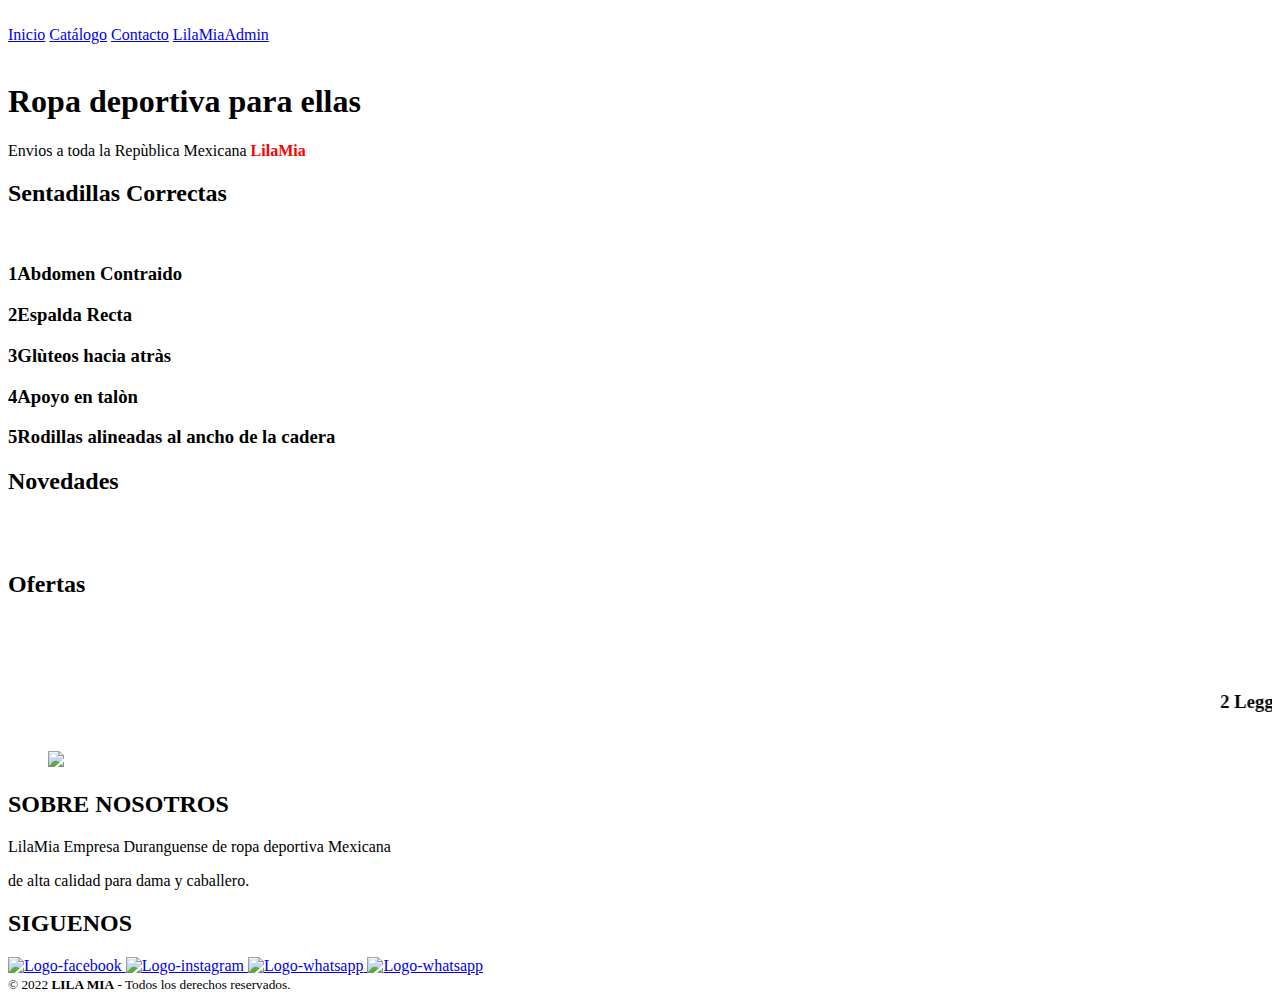
==== index.html @ f82f2491 "Add files via upload" ====
<!DOCTYPE html>
<html lang="es">
<head>
    <meta charset="UTF-8">
    <meta http-equiv="X-UA-Compatible" content="IE=edge">
    <meta name="viewport" content="width=device-width, initial-scale=1.0">
    <title>LilaMia</title>
    <link rel="icon" href="imgI/logonegro.jpg">
    <link rel="stylesheet" href="css/estilos.css">
    <link href='https://unpkg.com/boxicons@2.0.7/css/boxicons.min.css' rel='stylesheet'>
    <link rel="preconnect" href="https://fonts.googleapis.com">
<link rel="preconnect" href="https://fonts.gstatic.com" crossorigin>
<link href="https://fonts.googleapis.com/css2?family=Open+Sans:wght@300;400;700&display=swap" rel="stylesheet">
</head>
<body>
    <header class="header" id="inicio">
        <img src="imgI/burger.svg" alt="" class="burger">
        <nav class="menu-navegacion">
              <a href="#Inicio-LilaMia" class="active">Inicio</a>
			  <a href="cat2.html">Catálogo</a>
			  <a href="contacto.html">Contacto</a>
			  <a href="../micarrito/LilaMiaadmin/index.html">LilaMiaAdmin</a>
			  
        </nav>
        <div class="contenedor head">
            <img id="logo" src="imgI/LM.png" alt="">
            <h1 class="titulo">Ropa deportiva para ellas</h1>
            <p class="copy">Envios a toda la Repùblica Mexicana <font color="red"><b>LilaMia</b></font></p>
        </div>
    </header>

    <main>
        <section class="contenedor" id="servicio">
            <h2 class="subtitulo">Sentadillas Correctas</h2>
            <div class="contenedor-servicio">
                <img src="imgI/sentadillas.jpg" alt="">
                <div class="checklist-servicio">
                    <div class="service">
                        <h3 class="n-service"><Span class="number">1</Span>Abdomen Contraido</h3>
                        <p>
                        </p>
                    </div>
                    <div class="service">
                        <h3 class="n-service"><Span class="number">2</Span>Espalda Recta</h3>
                        <p>
                        </p>
                    </div>
                    <div class="service">
                        <h3 class="n-service"><Span class="number">3</Span>Glùteos hacia atràs</h3>
                        <p></p>
                    </div>
                    <div class="service">
                        <h3 class="n-service"><Span class="number">4</Span>Apoyo en talòn</h3>
                        <p></p>
                    </div>
                    <div class="service">
                        <h3 class="n-service"><Span class="number">5</Span>Rodillas alineadas al ancho de la cadera</h3>
                        <p></p>
                    </div>
                </div>
            </div>
        </section>
        <section class="gallery" id="portafolio">
            <div class="contenedor">
                <h2 class="subtitulo">Novedades</h2>
                <div class="contenedor-galeria">
                    <img src="imgI/uno.jpg" alt="" class="img-galeria">
                    <img src="imgI/dos.jpg" alt="" class="img-galeria">
                    <img src="imgI/tres.jpg" alt="" class="img-galeria">
                    <img src="imgI/cuatro.jpg" alt="" class="img-galeria">
                    <img src="imgI/cinco.jpg" alt="" class="img-galeria">
                    <img src="imgI/seis.jpg" alt="" class="img-galeria">
                </div>
            </div>
        </section>
        <section class="imagen-light">
            <img src="img/close.svg" alt="" class="close">
            <img src="" alt="" class="agregar-imagen">
        </section>
   
        <section class="contenedor" id="expertos">
            <h2 class="subtitulo">Ofertas</h2>
            <section class="experts">
                <div class="cont-expert">
                    <img src="imgI/promo1.jpg" alt="">
                </div>
                <div class="cont-expert">
                    <img src="imgI/promocion1.jpg" alt="">
                </div>
                <div class="cont-expert">
                    <img src="imgI/promo2.png" alt="">
                </div>
                <marquee><h3 class="n-expert">2 Leggins por $549 </h3></marquee>
                
            </section>
            
        </section>
    </main>


   <!--Pie de pagina-->
   <footer id="pie-pagina">
        <div id="grupo1">
         <div id="box">
             <figure>
              <img id="logo2" src="imgI/logonegro.jpg">
             </figure>
         </div>
<div id="box2">
    <h2> SOBRE NOSOTROS</h2>
    <p>LilaMia Empresa Duranguense de ropa deportiva Mexicana</p>
     <p>de alta calidad para dama y caballero.</p>
</div>
    <div id="box3">
    <h2>SIGUENOS</h2>
<div id="red-social">
<a href="https://www.facebook.com/lilamiadgo">
 <img src="icons/facebook.png" alt="Logo-facebook">
</a>
<a href="https://www.instagram.com/lilamiadgo/">
 <img src="icons/insta.png" alt="Logo-instagram"> 
</a>
<a href="https://wa.me/6182247548?text=Hola,%20quiero%20saber%20más%20sobre%20tus%20servicios">
<img src="icons/whatsapp.png" alt="Logo-whatsapp"> 
</a>
<a href="https://www.tiktok.com/@lilamiadgo?_t=8XL7E97BRmg&_r=1">
<img src="icons/tik-tok.png" alt="Logo-whatsapp"> 
</a>
</div>
</div>
</div>
<div id="grupo2">
<small>&copy; 2022 <b>LILA MIA</b> - Todos los derechos reservados.</small>
</div>
</footer>


   
    
    <script src="js/menu.js"></script>
    <script src="js/lightbox.js"></script>
    
</body>
</html>
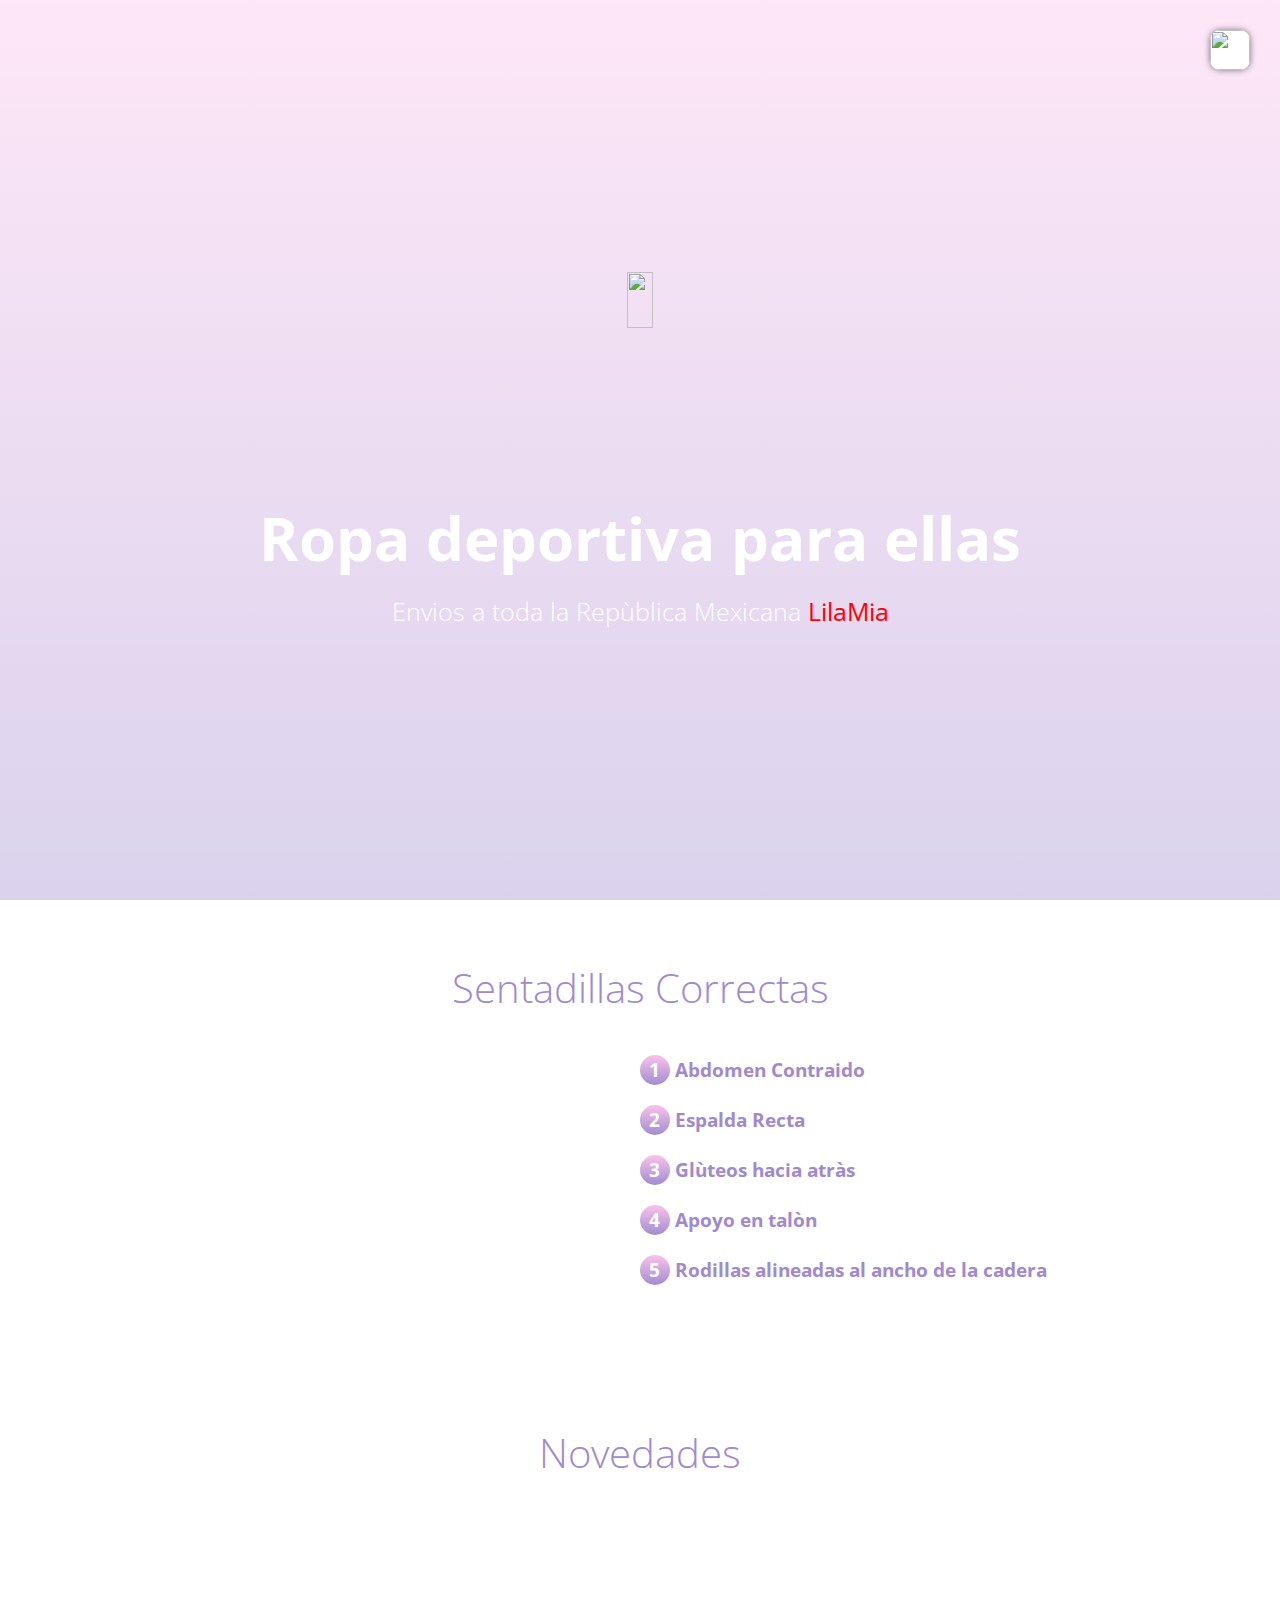
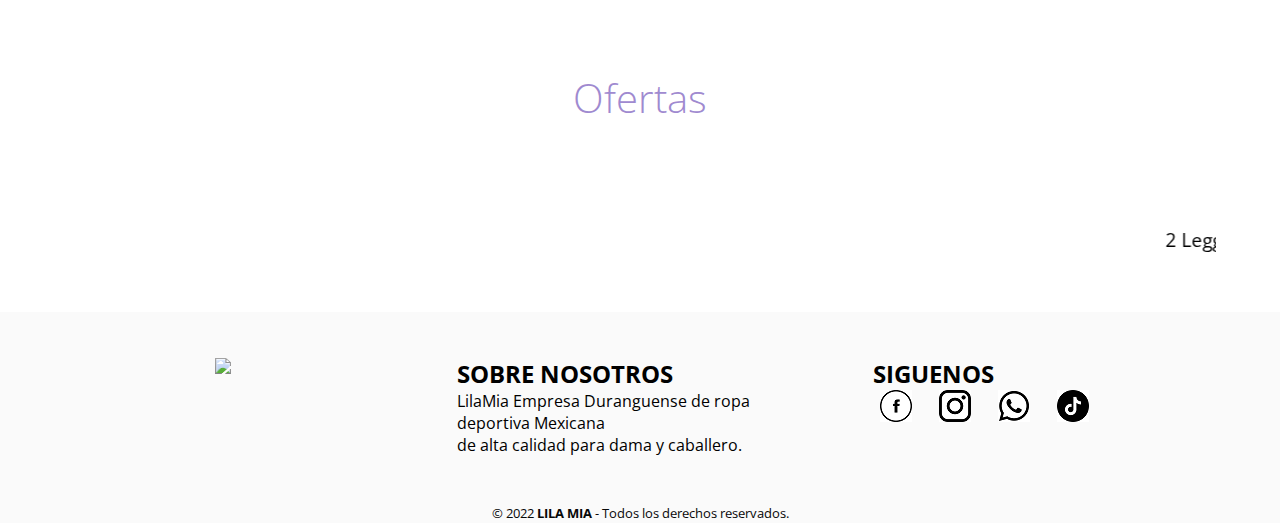
==== commit 01d835a4: "Add files via upload" ====
--- a/index.html
+++ b/index.html
@@ -23,7 +23,7 @@
 			  
         </nav>
         <div class="contenedor head">
-            <img id="logo" src="imgI/LM.png" alt="">
+            <img class="logo2" src="imgI/LM.png" alt="">
             <h1 class="titulo">Ropa deportiva para ellas</h1>
             <p class="copy">Envios a toda la Repùblica Mexicana <font color="red"><b>LilaMia</b></font></p>
         </div>
--- a/css/estilos.css
+++ b/css/estilos.css
@@ -0,0 +1,492 @@
+*{
+    margin: 0;
+    padding: 0;
+    box-sizing: border-box;
+}
+
+
+:root{
+    scroll-behavior: smooth;
+}
+
+body{
+    font-family: 'Open Sans', sans-serif;
+}
+
+.contenedor{
+    width: 90%;
+    max-width: 1200px;
+    overflow: hidden;
+    margin: auto;
+    padding: 60px 0;
+}
+.logo2{
+    width: 200px;
+    height: 120px;
+    cursor: pointer;
+    top: 75px;
+    right: 30px;
+}
+
+header{
+    height: 100vh;
+    background-image: linear-gradient(to top, rgba(161, 140, 209, 0.39) 0%, rgba(251, 194, 235, 0.4) 100%),
+    url(../imgI/banner1.png);
+    background-repeat: no-repeat;
+    background-size: cover;
+    background-attachment: fixed;
+    background-position: center;
+}
+
+
+.head{
+    text-align: center;
+    padding: 0;
+    height: 100%;
+    display: flex;
+    justify-content: center;
+    align-items: center;
+    flex-direction: column;
+    color: #ffffff;
+}
+
+.burger{
+    position: fixed;
+    top: 30px;
+    right: 30px;
+    background: #ffffff;
+    width: 40px;
+    height: 40px;
+    cursor: pointer;
+    border-radius: 10px;
+    box-shadow: 0 0 6px rgba(0, 0, 0, .5);
+}
+
+.menu-navegacion{
+    position: fixed;
+    top: 0;
+    right: 0;
+    width: 20vw;
+    cursor: pointer;
+    border-radius: 10px;
+    box-shadow: 0 0 6px rgba(0, 0, 0, .5);
+}
+
+.menu-navegacion{
+    position: fixed;
+    top: 0;
+    right: 0;
+    width: 20vw;
+    height: 100%;
+    background-image: linear-gradient(135deg, #667eea 0%, #764ba2 100%);
+    display: flex;
+    flex-direction: column;
+    justify-content: space-evenly;
+    align-items: center;
+    transition: transform .3s ease-in-out;
+    transform: translate(110%);
+    box-shadow: 0 0 6px rgba(0, 0, 0, .5);
+}
+
+.spread{
+    transform: translate(0);
+}
+
+.menu-navegacion a{
+    color: #fff;
+    text-decoration: none;
+}
+
+.titulo{
+    font-size: 60px;
+    margin-bottom: 15px;
+}
+
+.copy{
+    font-weight: 300;
+    font-size: 25px;
+}
+
+/* NUESTRO SERVICIO */
+
+.subtitulo{
+    text-align: center;
+    font-weight: 300;
+    color: #9f8ad0;
+    margin-bottom: 40px;
+    font-size: 40px;
+}
+
+.head img{
+    width: 15%;
+    height: 25%;
+}
+
+.contenedor-servicio{
+    display: flex;
+    justify-content: space-evenly;
+    align-items: center;
+    flex-wrap: wrap;
+}
+
+.contenedor-servicio img{
+    width: 40%;
+}
+
+.checklist-servicio{
+    width: 45%;
+}
+
+.service{
+    margin-bottom: 20px;
+}
+
+.n-service{
+    margin-bottom: 7px;
+    color: #9f8ad0;
+}
+
+.number{
+    display: inline-block;
+    background-image: linear-gradient(to top, #a18cd1 0%, #fbc2eb 100%);
+    width: 30px;
+    height: 30px;
+    color: #fff;
+    text-align: center;
+    border-radius: 50%;
+    font-weight: 700;
+    line-height: 30px;
+    margin-right: 5px;
+}
+
+.gallery{
+    background: url(../imgI/fondo.png);
+    
+}
+
+.contenedor-galeria{
+    display: flex;
+    justify-content: space-evenly;
+    flex-wrap: wrap;
+}
+
+.img-galeria{
+    object-fit: cover;
+    width: 30%;
+    display: block;
+    margin-bottom: 15px;
+    box-shadow: 0 0 6px rgba(0, 0, 0, .5);
+    cursor: pointer;
+}
+
+.imagen-light{
+    position: fixed;
+    background: rgba(0,0,0,.6);
+    width: 100%;
+    height: 100%;
+    top: 0;
+    left: 0;
+    display: flex;
+    justify-content: center;
+    align-items: center;
+    transform: translate(100%);
+    transition: transform .2s ease-in-out;
+}
+
+.show{
+    transform: translate(0);
+}
+
+.agregar-imagen{
+    object-fit: cover;
+    width: 35%;
+    border-radius: 10px;
+    transform: scale(0);
+    transition: transform .3s .2s;
+}
+
+.showImage{
+    transform: scale(1);
+}
+
+.close{
+    position: absolute;
+    top: 15px;
+    right: 15px;
+    width: 40px;
+    cursor: pointer;
+}
+
+.experts{
+    display: flex;
+    justify-content: space-evenly;
+    align-items: center;
+    flex-wrap: wrap;
+}
+
+.cont-expert{
+    width: 30%;
+    text-align: center;
+    margin-bottom: 20px;
+}
+
+.cont-expert-img{
+    width: 80%;
+    display: block;
+    margin: 0 auto;
+}
+
+.n-expert{
+    display: inline-block;
+    margin-top: 20px;
+    width: 100%;
+    font-weight: 400;
+}
+
+
+/* BEGIN FORM */
+
+.titform{
+    text-align: center;
+    font-size: 25px;
+    font-family: cursive;
+    font: bold;
+}
+
+form{
+	width:333px;
+	padding:16px;
+	border-radius:10px;
+	margin:auto;
+	background-color:#fff;
+}
+
+form label{
+	width:72px;
+	font-weight:bold;
+	display:inline-block;
+}
+
+form input[type="text"],
+form input[type="number"],
+form input[type="date"],
+form input[type="password"]{
+	width:180px;
+	padding:3px 10px;
+	border:1px solid #f6f6f6;
+	border-radius:3px;
+	background-color:#f6f6f6;
+	margin:8px 0;
+	display:inline-block;
+}
+
+form input[type="submit"]{
+	width:100%;
+	padding:8px 16px;
+	margin-top:32px;
+	border:1px solid #000;
+	border-radius:5px;
+	display:block;
+	color:#fff;
+	background-color:#000;
+} 
+
+form input[type="reset"]{
+	width:100%;
+	padding:8px 16px;
+	margin-top:10px;
+	border:1px solid #000;
+	border-radius:5px;
+	display:block;
+	color:#fff;
+	background-color:#000;
+} 
+
+form input[type="submit"]:hover{
+	cursor:pointer;
+}
+form input[type="reset"]:hover{
+	cursor:pointer;
+}
+
+/* END FORM */
+
+@media screen and (max-width:800px){
+    .menu-navegacion{
+        width: 50vw;
+    }
+
+    .titulo{
+        font-size: 40px;
+    }
+
+    .contenedor-servicio img{
+        width: 80%;
+        margin-bottom: 40px;
+    }
+
+    .checklist-servicio{
+        width: 80%;
+    }
+
+    .service{
+        margin-bottom: 30px;
+    }
+
+    .agregar-imagen{
+        width: 80%;
+    }
+
+    .img-galeria{
+        width: 45%;
+    }
+
+    .cont-expert{
+        width: 80%;
+    }
+
+    .footer-content{
+        justify-content: center;
+    }
+
+    .social-media{
+        width: 80%;
+        justify-content: space-evenly;
+    }
+
+    .social-media-icon{
+        margin-left: 0;
+    }
+
+    .social-media i{
+        margin-left: 0;
+    }
+
+    .contact-us{
+        text-align: center;
+        width: 80%;
+        margin-bottom: 40px;
+    }
+
+}
+
+@media screen and (max-width:500px) {
+    
+    .menu-navegacion{
+        width: 65vw;
+    }
+
+    .burger{
+        top: 20px;
+        right: 20px;
+    }
+
+    .titulo{
+        font-size: 30px;
+    }
+
+    .subtitulo{
+        font-size: 30px;
+    }
+
+    .agregar-imagen{
+        width: 95%;
+    }
+
+    .img-galeria{
+        width: 95%;
+    }
+
+    .social-media{
+        width: 100%;
+    }
+
+    .contact-us{
+        width: 90%;
+    }
+
+    .cont-expert{
+        width: 80%;
+    }
+}
+
+
+
+
+/* Pie de pagina*/
+
+footer{
+    width: 100%;
+   background: url(../imgI/fondoB.png);
+  }
+  #pie-pagina{
+    width: 100%;
+    
+    background-color:  rgba(250,250,250,255);
+  }
+  footer #grupo1{
+    width: 100%;
+    max-width: 1200px;
+    margin: auto;
+    display: grid;
+    grid-template-columns: repeat(3, 1fr);
+    grid-gap: 50px;
+    padding: 45px 0px;
+  }
+  
+  footer #grupo1 #box{
+    width: 100%;
+    height: 100%;
+    display: flex;
+    justify-content: center;
+    align-content: center;
+  
+  }
+  
+  footer #grupo1 #box img{
+    width: 180px;
+  }
+  
+  footer #grupo1 #box1 h2{
+    color: black;
+    margin-bottom: 25px;
+    font-size: 20px;
+  }
+  
+  footer #grupo1 #box p{
+    color: pinbablackkk;
+    margin-bottom: 10px;
+  }
+  
+  footer #grupo1 #red-social a{
+    display: inline-block;
+    text-decoration: none;
+    width: 45px;
+    height: 45px;
+    line-height: 45px;
+    color: rgb(240, 40, 74);
+    margin-right: 10px;
+    text-align: center;
+    transition: all 300ms ease;
+  }
+  
+  footer #grupo1 #box a:hover{
+    color: rgb(0, 0, 0);
+  }
+  
+  footer #grupo1 #box2{
+    color: rgb(0, 0, 0);
+    text-decoration: none;
+  }
+  
+  footer #grupo1 #box3{
+    color: rgb(0, 0, 0);
+    text-decoration: none;
+  }
+  
+  footer #grupo2{
+    color: rgb(8, 8, 8);
+    text-decoration: none;
+    text-align: center;
+  }
+  